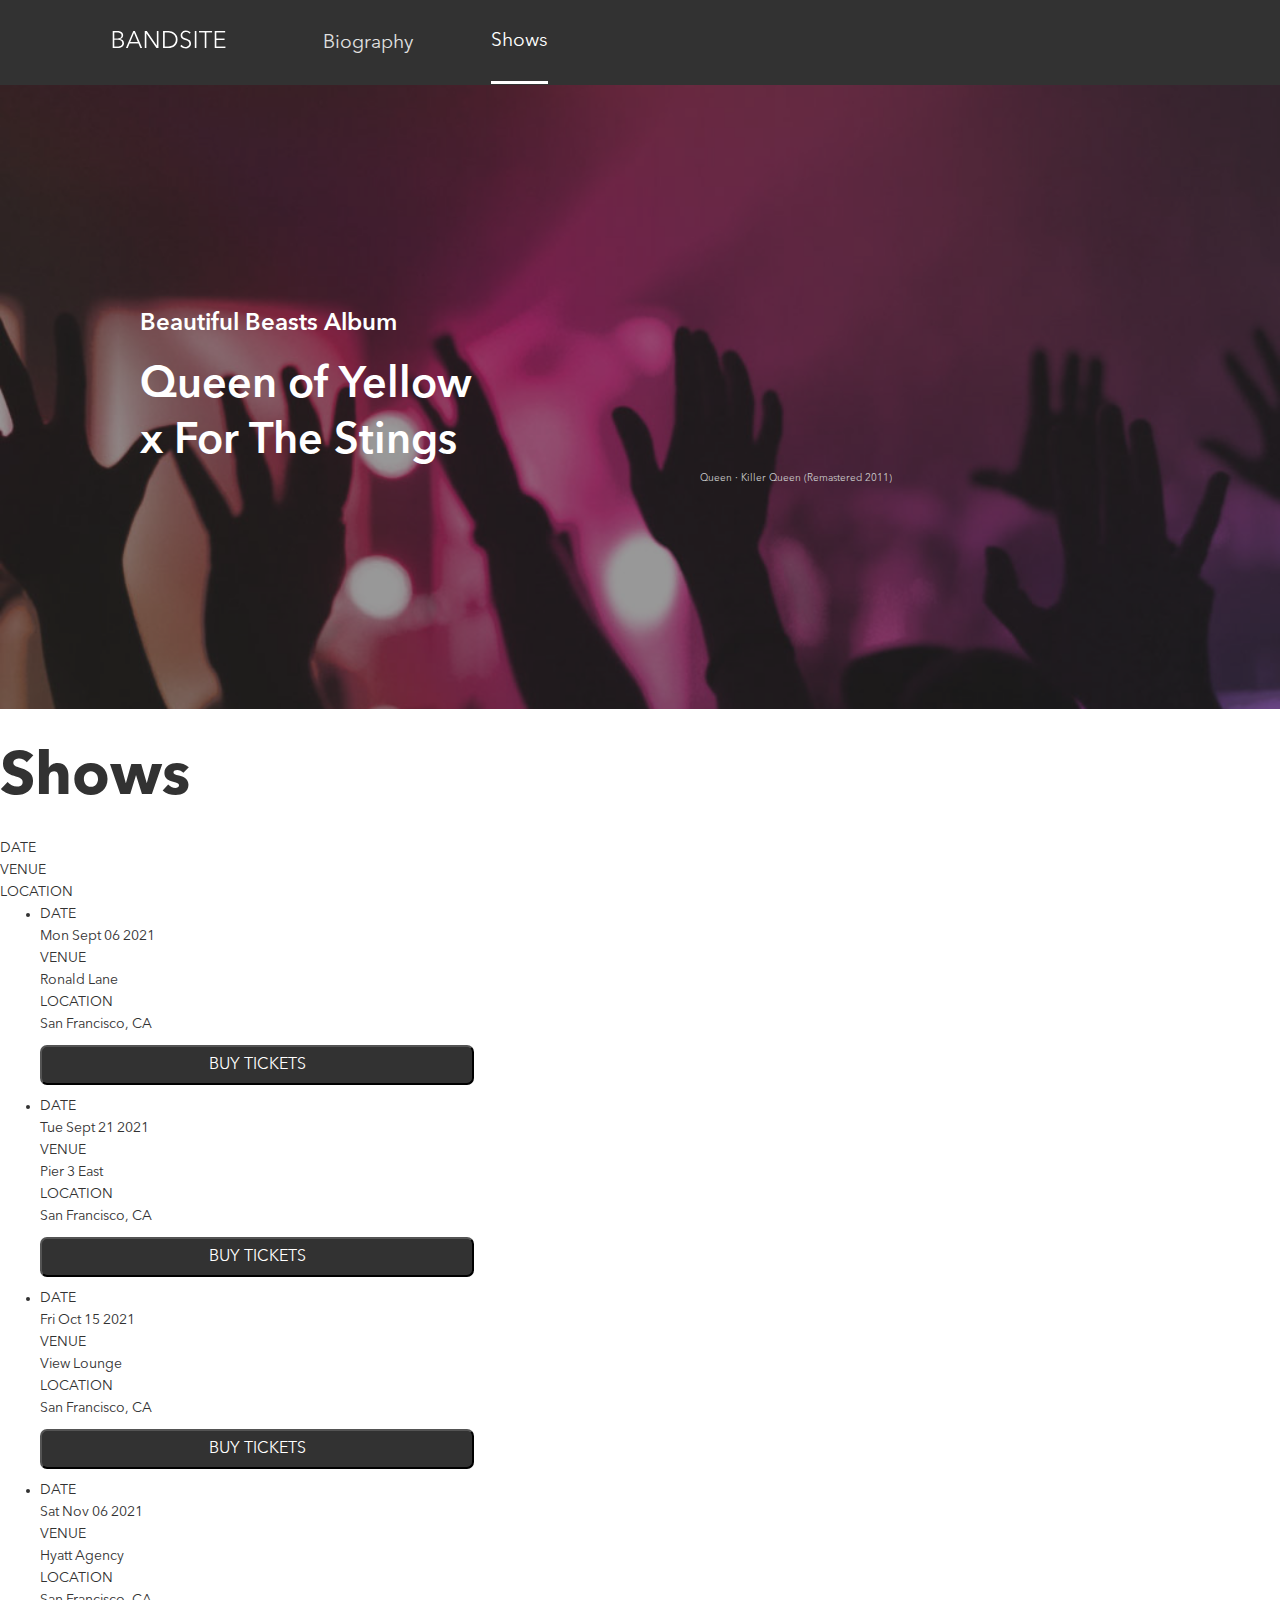
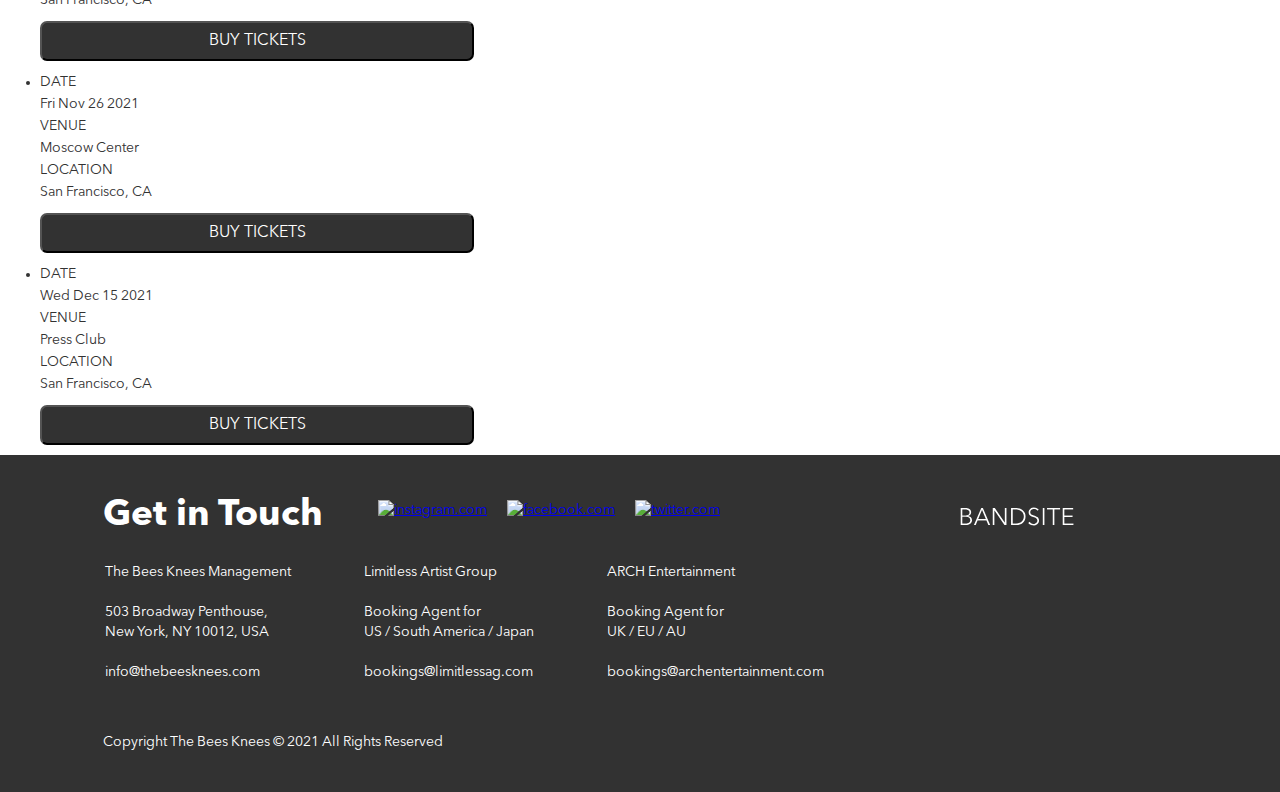
==== pages/shows.html @ b72228e1 "Final updates" ====
<!DOCTYPE html>
<html lang="en">
  <head>
    <meta charset="UTF-8" />
    <meta http-equiv="X-UA-Compatible" content="IE=edge" />
    <meta name="viewport" content="width=device-width, initial-scale=1.0" />
    <title>Shows</title>
    <link rel="stylesheet" href="../styles/general-ruleset.css" />
    <link rel="stylesheet" href="../styles/shows.css" />
  </head>

  <body>
    <header class="dark-background header">
      <a href="../index.html"
        ><img
          class="logo logo--nav"
          src="../assets/Logo/Logo-bandsite.svg"
          alt="BANDSITE"
      /></a>
      <div class="header__content">
        <a class="header__nav" href="../index.html">
          <h2>Biography</h2>
        </a>
        <a class="header__nav header__nav--selected" href="shows.html">
          <h2>Shows</h2>
        </a>
      </div>
    </header>

    <div class="hero hero--shows">
      <div class="hero__overlay">
        <div class="hero__wrapper">
          <div class="hero__half">
            <span class="hero__text">
              <p class="hero__text--sub">Beautiful Beasts Album</p>
              <p class="hero__text--main">Queen of Yellow x For The Stings</p>
            </span>
          </div>
          <div class="hero__half">
            <iframe
              class="hero__player"
              width="100%"
              height="166"
              scrolling="no"
              frameborder="no"
              allow="autoplay"
              src="https://w.soundcloud.com/player/?url=https%3A//api.soundcloud.com/tracks/252514617&color=%2300aabb&auto_play=true&hide_related=false&show_comments=true&show_user=true&show_reposts=false&show_teaser=true"
            ></iframe>
            <div
              style="
                font-size: 10px;
                color: #cccccc;
                line-break: anywhere;
                word-break: normal;
                overflow: hidden;
                white-space: nowrap;
                text-overflow: ellipsis;
                font-family: Interstate, Lucida Grande, Lucida Sans Unicode,
                  Lucida Sans, Garuda, Verdana, Tahoma, sans-serif;
                font-weight: 100;
              "
            >
              <a
                href="https://soundcloud.com/queen-69312"
                title="Queen"
                target="_blank"
                style="color: #cccccc; text-decoration: none"
                >Queen</a
              >
              ·
              <a
                href="https://soundcloud.com/queen-69312/killer-queen-remastered-2011"
                title="Killer Queen (Remastered 2011)"
                target="_blank"
                style="color: #cccccc; text-decoration: none"
                >Killer Queen (Remastered 2011)</a
              >
            </div>
          </div>
        </div>
      </div>
    </div>

    <div class="shows">
      <div class="shows__container">
        <div class="shows__heading">
          <h3 class="section-headings">Shows</h3>
        </div>
        <div class="shows-detail">
          <div class="shows-detail__wrapper">
            <div class="shows-detail__subheading"></div>

            <ul class="shows-detail__table"></ul>
          </div>
        </div>
      </div>
    </div>

    <footer class="dark-background footer">
      <div class="footer__section-wrapper">
        <div class="footer__section">
          <h3 class="section-headings section-headings--footer footer__heading">
            Get in Touch
          </h3>
          <div class="footer__icons-list">
            <a href="https://www.instagram.com/"
              ><img
                class="footer__icons"
                src="../assets/icons/SVG/Icon-instagram.svg"
                alt="instagram.com"
            /></a>
            <a href="https://www.facebook.com/"
              ><img
                class="footer__icons"
                src="../assets/icons/SVG/Icon-facebook.svg"
                alt="facebook.com"
            /></a>
            <a href="https://www.twitter.com/"
              ><img
                class="footer__icons"
                src="../assets/icons/SVG/Icon-twitter.svg"
                alt="twitter.com"
            /></a>
          </div>
        </div>

        <img
          class="logo logo--tablet"
          src="../assets/Logo/Logo-bandsite.svg"
          alt="BANDSITE"
        />
      </div>

      <div class="footer-card">
        <div class="footer-card__wrapper">
          <div class="footer-card__container">
            <div class="footer-card__name">
              <p>The Bees Knees Management</p>
            </div>
            <div class="footer-card__role">
              <p>503 Broadway Penthouse,</p>
              <p>New York, NY 10012, USA</p>
            </div>
            <div class="footer-card__contact">
              <p>
                <a
                  href="mailto:info@thebeesknees.com"
                  class="footer-card__contact-link"
                  >info@thebeesknees.com</a
                >
              </p>
            </div>
          </div>
        </div>

        <div class="footer-card__wrapper">
          <div class="footer-card__container">
            <div class="footer-card__name">
              <p>Limitless Artist Group</p>
            </div>
            <div class="footer-card__role">
              <p>Booking Agent for</p>
              <p>US / South America / Japan</p>
            </div>
            <div class="footer-card__contact">
              <p>
                <a
                  href="mailto:bookings@limitlessag.com"
                  class="footer-card__contact-link"
                  >bookings@limitlessag.com</a
                >
              </p>
            </div>
          </div>
        </div>

        <div class="footer-card__wrapper">
          <div class="footer-card__container">
            <div class="footer-card__name">
              <p>ARCH Entertainment</p>
            </div>
            <div class="footer-card__role">
              <p>Booking Agent for</p>
              <p>UK / EU / AU</p>
            </div>
            <div class="footer-card__contact">
              <p>
                <a
                  href="mailto:bookings@archentertainment.com"
                  class="footer-card__contact-link"
                  >bookings@archentertainment.com</a
                >
              </p>
            </div>
          </div>
        </div>
      </div>

      <img
        class="logo logo--mobile"
        src="../assets/Logo/Logo-bandsite.svg"
        alt="BANDSITE"
      />
      <p class="footer__trademark">
        Copyright The Bees Knees © 2021 All Rights Reserved
      </p>
    </footer>

    <script src="../scripts/build-shows-page.js"></script>
  </body>
</html>
---- styles/general-ruleset.css ----
@font-face {
  font-family: "Avenir Next LT Pro";
  src: url("../../assets/Font/AvenirNextLTPro-Regular.otf") format(opentype), url("../../assets/fonts/alternative/AvenirNextLTPro.ttf") format(truetype);
  font-weight: 400;
}
@font-face {
  font-family: "Avenir Next LT Pro";
  src: url("../../assets/Font/AvenirNextLTPro-Demi.otf") format(opentype), url("../../assets/fonts/alternative/AvenirNextLTProDemi.ttf") format(truetype);
  font-weight: 600;
}
@font-face {
  font-family: "Avenir Next LT Pro";
  src: url("../../assets/Font/AvenirNextLTPro-Bold.otf") format(opentype), url("../../assets/fonts/alternative/AvenirNextLTProBold.ttf") format(truetype);
  font-weight: 700;
}
* {
  margin: 0;
  font-family: "Avenir Next LT Pro";
  font-weight: 400;
}

* {
  box-sizing: border-box;
  margin: 0px;
}

body {
  font-weight: 400;
  color: #323232;
}
@media screen and (min-width: 320px) and (max-width: 767px) {
  body {
    font-size: 0.8125rem;
    line-height: 1.125rem;
  }
}
@media screen and (min-width: 768px) {
  body {
    font-size: 0.875rem;
    line-height: 1.375rem;
  }
}

.header {
  display: flex;
  justify-content: center;
  align-items: center;
  color: #FFFFFF;
  width: 100%;
}
@media screen and (min-width: 320px) and (max-width: 767px) {
  .header {
    flex-direction: column;
  }
}
@media screen and (min-width: 768px) {
  .header {
    justify-content: flex-start;
    flex-direction: row;
    height: 90px;
  }
}
@media screen and (min-width: 1280px) {
  .header {
    padding-left: 4.5rem;
    height: 85px;
  }
}
@media screen and (min-width: 320px) and (max-width: 767px) {
  .header__content {
    display: flex;
    justify-content: center;
    align-items: center;
    width: 100%;
    font-size: 0.625rem;
    line-height: 1.25rem;
  }
}
@media screen and (min-width: 768px) {
  .header__content {
    display: inline-flex;
    justify-content: flex-start;
    align-items: center;
    margin-left: 6.0625rem;
  }
}
.header__nav {
  display: inline-flex;
  justify-content: center;
  align-items: center;
  padding: 1.25rem 0rem 0.625rem 0rem;
  color: #E1E1E1;
  font-weight: 400;
  text-decoration: none;
}
@media screen and (min-width: 320px) and (max-width: 767px) {
  .header__nav {
    width: 50%;
  }
}
@media screen and (min-width: 768px) {
  .header__nav {
    margin-right: 4.875rem;
    padding: 1.9rem 0rem;
    font-size: 0.8rem;
  }
}
@media screen and (min-width: 1280px) {
  .header__nav {
    padding: 1.8rem 0rem;
  }
}
.header__nav--selected {
  color: #FFFFFF;
  border-bottom: 3px solid #FFFFFF;
  font-weight: 700;
}
.header__nav:hover {
  color: #FFFFFF;
  border-bottom: 3px solid #FFFFFF;
  font-weight: bold;
}

.logo {
  text-decoration: none;
  color: #FFFFFF;
  display: none;
  font-size: 1.5rem;
  line-height: 2rem;
}
@media screen and (min-width: 320px) and (max-width: 767px) {
  .logo {
    padding: 1.25rem 0rem 0.3125rem 0rem;
  }
}
@media screen and (min-width: 768px) {
  .logo {
    padding: 0rem;
  }
}
@media screen and (min-width: 320px) and (max-width: 767px) {
  .logo--nav {
    display: inline-flex;
    justify-content: center;
    align-items: center;
  }
}
@media screen and (min-width: 768px) {
  .logo--nav {
    display: inline-flex;
    justify-content: flex-start;
    align-items: center;
    margin-left: 2.5rem;
    max-height: 1.25rem;
    max-width: 7.5rem;
  }
}
@media screen and (min-width: 1280px) {
  .logo--nav {
    margin-right: 0rem;
  }
}
@media screen and (min-width: 320px) and (max-width: 767px) {
  .logo--mobile {
    display: inline-block;
    padding-bottom: 0.9375rem;
    padding-top: 2.8125rem;
  }
}
@media screen and (min-width: 768px) {
  .logo--mobile {
    display: none;
  }
}
@media screen and (min-width: 320px) and (max-width: 767px) {
  .logo--tablet {
    display: none;
  }
}
@media screen and (min-width: 768px) {
  .logo--tablet {
    display: inline-block;
    padding-left: 2.5rem;
  }
}

.dark-background {
  background-color: #323232;
}

.alternate-light-background {
  background-color: #FAFAFA;
}

.hero {
  background-position: center;
  background-size: cover;
  width: 100%;
  position: relative;
}
@media screen and (min-width: 320px) and (max-width: 767px) {
  .hero {
    height: 15.25rem;
  }
}
@media screen and (min-width: 768px) {
  .hero {
    height: 29.0625rem;
  }
}
@media screen and (min-width: 1280px) {
  .hero {
    height: 39rem;
  }
}
.hero--bio {
  background-image: url(../assets/Images/hero-bio.jpg);
}
.hero--shows {
  background-image: url(../assets/Images/Photo-gallery-3.jpg);
}
.hero__overlay {
  position: absolute;
  background: rgba(50, 50, 50, 0.5);
  z-index: 999;
  height: 100%;
  width: 100%;
}
.hero__wrapper {
  display: flex;
  align-items: center;
  justify-content: center;
  width: 100%;
  height: 100%;
}
@media screen and (min-width: 320px) and (max-width: 767px) {
  .hero__wrapper {
    flex-direction: column;
  }
}
@media screen and (min-width: 768px) {
  .hero__wrapper {
    flex-direction: column;
  }
}
@media screen and (min-width: 1280px) {
  .hero__wrapper {
    flex-direction: row;
  }
}
.hero__half {
  width: 100%;
}
@media screen and (min-width: 320px) and (max-width: 767px) {
  .hero__half {
    display: flex;
    flex-direction: column;
  }
}
@media screen and (min-width: 768px) {
  .hero__half {
    display: flex;
    align-items: flex-start;
    justify-content: flex-start;
    flex-direction: column;
    padding-left: 3.75rem;
    padding-bottom: 0.3125rem;
  }
}
@media screen and (min-width: 1280px) {
  .hero__half {
    display: inline-flex;
    width: 50%;
  }
}
@media screen and (min-width: 320px) and (max-width: 767px) {
  .hero__player {
    height: 70%;
    margin-left: 20px;
    width: 90%;
  }
}
@media screen and (min-width: 768px) {
  .hero__player {
    border-radius: 5px;
    width: 56%;
  }
}
@media screen and (min-width: 1280px) {
  .hero__player {
    width: 75%;
  }
}
.hero__text {
  font-weight: 400;
  display: inline-flex;
  flex-direction: column;
  justify-content: center;
  align-items: flex-start;
  width: 54%;
  height: 100%;
  color: #FFFFFF;
}
@media screen and (min-width: 320px) and (max-width: 767px) {
  .hero__text {
    font-size: 1.5rem;
    line-height: 2rem;
    padding-left: 1.375rem;
  }
}
@media screen and (min-width: 768px) {
  .hero__text {
    font-size: 3.75rem;
    line-height: 4.25rem;
  }
}
@media screen and (min-width: 1280px) {
  .hero__text {
    padding-left: 5rem;
    width: 74%;
  }
}
.hero__text--sub {
  font-size: 1.5rem;
  font-weight: 600;
}
@media screen and (min-width: 320px) and (max-width: 767px) {
  .hero__text--sub {
    font-size: 0.75rem;
  }
}
.hero__text--main {
  font-size: 3rem;
  font-weight: 600;
}
@media screen and (min-width: 320px) and (max-width: 767px) {
  .hero__text--main {
    font-size: 1rem;
  }
}
@media screen and (min-width: 768px) {
  .hero__text--main {
    font-size: 2.689rem;
    font-weight: 600;
    padding-bottom: 1.25rem;
  }
}
@media screen and (min-width: 1280px) {
  .hero__text--main {
    font-size: 2.7rem;
    line-height: 3.5rem;
    padding-bottom: 1.875rem;
  }
}

.section-headings {
  color: #323232;
  font-weight: 700;
}
@media screen and (min-width: 320px) and (max-width: 767px) {
  .section-headings {
    font-size: 1.5rem;
    line-height: 2rem;
    margin-left: 0.9375rem;
    padding-top: 1.5rem;
    padding-bottom: 1rem;
  }
}
@media screen and (min-width: 768px) {
  .section-headings {
    font-size: 3.75rem;
    line-height: 2.75rem;
    padding-top: 3rem;
    padding-bottom: 2.25rem;
  }
}
.section-headings--footer {
  color: #FFFFFF;
}

.button-container {
  display: flex;
  justify-content: flex-end;
  align-items: center;
  margin: 1.25rem 0rem;
}

.button {
  background-color: #323232;
  color: #FFFFFF;
  font-size: 1rem;
  padding: 0rem 2rem;
  border-radius: 7px;
  cursor: pointer;
}
@media screen and (min-width: 768px) {
  .button {
    height: 2.5rem;
  }
}
@media screen and (min-width: 1280px) {
  .button {
    height: 3.5rem;
  }
}
.button:hover {
  background-color: #323232;
}
@media screen and (min-width: 320px) and (max-width: 767px) {
  .button--shows-detail {
    width: 100%;
  }
}
@media screen and (min-width: 768px) {
  .button--shows-detail {
    width: 27%;
    min-width: 9.375rem;
    margin: 0.625rem 0rem;
    height: 2.5rem;
  }
}
@media screen and (min-width: 1280px) {
  .button--shows-detail {
    width: 25%;
  }
}
.button--bio {
  align-items: flex-start;
}
@media screen and (min-width: 320px) and (max-width: 767px) {
  .button {
    width: 100%;
    padding: 0.5rem 2rem;
  }
}
@media screen and (min-width: 768px) {
  .button {
    width: 35%;
  }
}

.footer {
  width: 100%;
  color: #FFFFFF;
  font-weight: 400;
  display: flex;
  flex-direction: column;
  justify-content: center;
  align-items: flex-start;
  padding: 1.25rem 0.625rem;
}
@media screen and (min-width: 320px) and (max-width: 767px) {
  .footer {
    font-size: 0.8125rem;
    line-height: 1.125rem;
  }
}
@media screen and (min-width: 768px) {
  .footer {
    font-size: 0.875rem;
    line-height: 1.25rem;
  }
}
.footer__section-wrapper {
  display: flex;
  align-items: center;
  width: 100%;
}
@media screen and (min-width: 768px) {
  .footer__section-wrapper {
    padding-left: 1.25rem;
  }
}
@media screen and (min-width: 1280px) {
  .footer__section-wrapper {
    padding-left: 5.8125rem;
    padding-top: 1.5625rem;
  }
}
.footer__section {
  display: inline-flex;
  align-items: flex-start;
  justify-content: flex-start;
  width: 100%;
}
@media screen and (min-width: 320px) and (max-width: 767px) {
  .footer__section {
    flex-direction: column;
  }
}
@media screen and (min-width: 768px) {
  .footer__section {
    width: 70%;
    flex-direction: row;
  }
}
@media screen and (min-width: 1280px) {
  .footer__section {
    width: 70%;
  }
}
.footer__heading {
  font-size: 1.5rem;
  line-height: 2rem;
  font-weight: 700;
  padding: 0rem;
}
@media screen and (min-width: 320px) and (max-width: 767px) {
  .footer__heading {
    margin-left: 0rem;
  }
}
@media screen and (min-width: 768px) {
  .footer__heading {
    display: inline-flex;
    justify-content: center;
    align-items: center;
  }
}
@media screen and (min-width: 1280px) {
  .footer__heading {
    margin-left: 0rem;
    font-size: 2.3rem;
    line-height: 2rem;
    font-weight: 700;
    padding-right: 2rem;
  }
}
@media screen and (min-width: 320px) and (max-width: 767px) {
  .footer__icons-list {
    display: flex;
    justify-content: center;
    align-items: center;
    margin-left: -0.625rem;
  }
}
@media screen and (min-width: 768px) {
  .footer__icons-list {
    display: inline-flex;
    justify-content: center;
    align-items: center;
    margin-left: 0.8125rem;
    margin-top: -0.625rem;
  }
}
.footer__icons {
  height: 3.125rem;
  width: 3.125rem;
  padding: 0.625rem;
}
@media screen and (min-width: 320px) and (max-width: 767px) {
  .footer__trademark {
    font-size: 0.71875rem;
  }
}
@media screen and (min-width: 768px) {
  .footer__trademark {
    padding-left: 1.25rem;
  }
}
@media screen and (min-width: 1280px) {
  .footer__trademark {
    padding-left: 5.81825rem;
    margin-bottom: 1.25rem;
  }
}

.footer-card {
  width: 100%;
}
@media screen and (min-width: 768px) {
  .footer-card {
    padding: 0rem 0.625rem;
  }
}
@media screen and (min-width: 1280px) {
  .footer-card {
    padding: 0rem 5.3rem;
  }
}
@media screen and (min-width: 320px) and (max-width: 767px) {
  .footer-card__wrapper {
    display: flex;
    align-items: flex-start;
    justify-content: flex-start;
    width: 100%;
    margin: 0.625rem auto;
  }
}
@media screen and (min-width: 768px) {
  .footer-card__wrapper {
    display: inline-flex;
    align-items: flex-start;
    justify-content: space-between;
    margin: 1.25rem 0.625rem;
  }
}
.footer-card__container {
  display: flex;
  flex-direction: column;
  align-items: flex-start;
  justify-content: space-evenly;
}
@media screen and (min-width: 768px) {
  .footer-card__container {
    display: inline-flex;
    flex-direction: column;
    align-items: flex-start;
    justify-content: space-evenly;
    color: #FFFFFF;
  }
}
@media screen and (min-width: 1280px) {
  .footer-card__container {
    padding-right: 3.125rem;
    margin-bottom: 1.25rem;
  }
}
.footer-card__name {
  margin: 0.625rem 0rem;
  font-weight: 700;
}
.footer-card__role {
  margin: 0.625rem 0rem;
}
.footer-card__contact {
  margin: 0.625rem 0rem;
}
.footer-card__contact-link {
  text-decoration: none;
  color: #FFFFFF;
}/*# sourceMappingURL=general-ruleset.css.map */
---- styles/shows.css ----
/*# sourceMappingURL=shows.css.map */
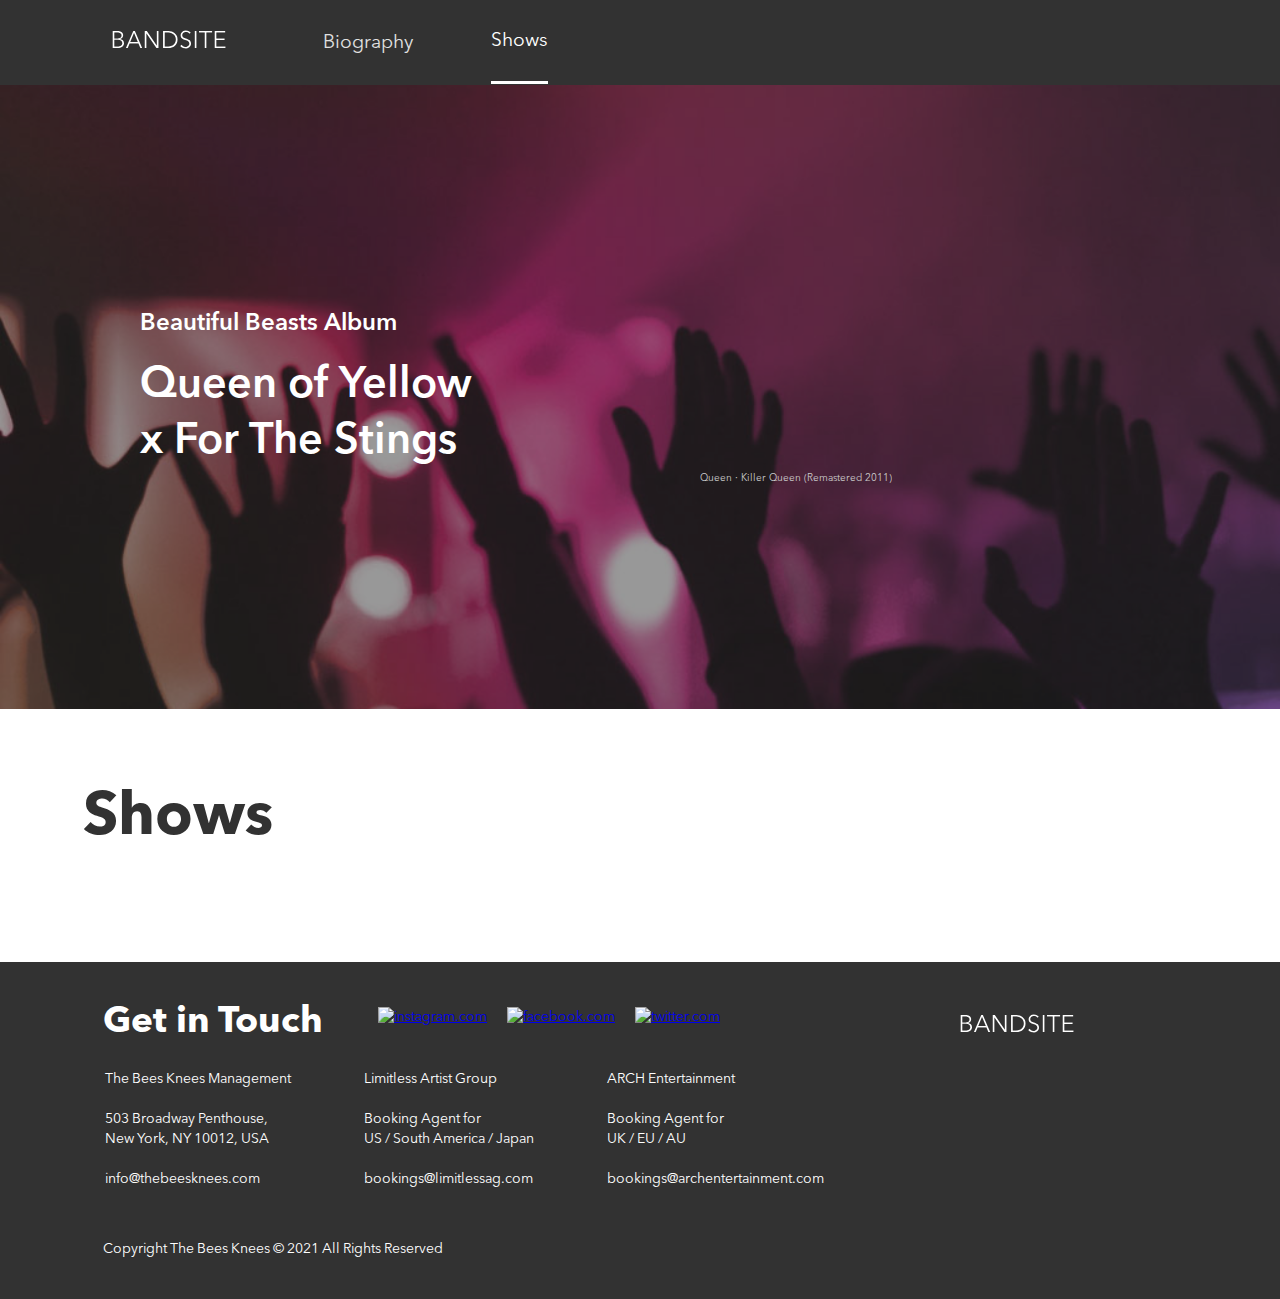
==== commit c22608c2: "API succesfully imported" ====
--- a/pages/shows.html
+++ b/pages/shows.html
@@ -206,6 +206,7 @@
       </p>
     </footer>
 
+    <script src="https://cdn.jsdelivr.net/npm/axios/dist/axios.min.js"></script>
     <script src="../scripts/build-shows-page.js"></script>
   </body>
 </html>
--- a/styles/shows.css
+++ b/styles/shows.css
@@ -1 +1,832 @@
-/*# sourceMappingURL=shows.css.map */+@font-face {
+  font-family: "Avenir Next LT Pro";
+  src: url("../../assets/Font/AvenirNextLTPro-Regular.otf") format(opentype), url("../../assets/fonts/alternative/AvenirNextLTPro.ttf") format(truetype);
+  font-weight: 400;
+}
+@font-face {
+  font-family: "Avenir Next LT Pro";
+  src: url("../../assets/Font/AvenirNextLTPro-Demi.otf") format(opentype), url("../../assets/fonts/alternative/AvenirNextLTProDemi.ttf") format(truetype);
+  font-weight: 600;
+}
+@font-face {
+  font-family: "Avenir Next LT Pro";
+  src: url("../../assets/Font/AvenirNextLTPro-Bold.otf") format(opentype), url("../../assets/fonts/alternative/AvenirNextLTProBold.ttf") format(truetype);
+  font-weight: 700;
+}
+* {
+  margin: 0;
+  font-family: "Avenir Next LT Pro";
+  font-weight: 400;
+}
+
+* {
+  box-sizing: border-box;
+  margin: 0;
+}
+
+body {
+  font-weight: 400;
+  color: #323232;
+}
+@media screen and (min-width: 320px) and (max-width: 767px) {
+  body {
+    font-size: 0.8125rem;
+    line-height: 1.125rem;
+  }
+}
+@media screen and (min-width: 768px) {
+  body {
+    font-size: 0.875rem;
+    line-height: 1.375rem;
+  }
+}
+
+.header {
+  display: flex;
+  justify-content: center;
+  align-items: center;
+  color: #FFFFFF;
+  width: 100%;
+}
+@media screen and (min-width: 320px) and (max-width: 767px) {
+  .header {
+    flex-direction: column;
+  }
+}
+@media screen and (min-width: 768px) {
+  .header {
+    justify-content: flex-start;
+    flex-direction: row;
+    height: 90px;
+  }
+}
+@media screen and (min-width: 1280px) {
+  .header {
+    padding-left: 4.5rem;
+    height: 5.313rem;
+  }
+}
+@media screen and (min-width: 320px) and (max-width: 767px) {
+  .header__content {
+    display: flex;
+    justify-content: center;
+    align-items: center;
+    width: 100%;
+    font-size: 0.625rem;
+    line-height: 1.25rem;
+  }
+}
+@media screen and (min-width: 768px) {
+  .header__content {
+    display: inline-flex;
+    justify-content: flex-start;
+    align-items: center;
+    margin-left: 6.0625rem;
+  }
+}
+.header__nav {
+  display: inline-flex;
+  justify-content: center;
+  align-items: center;
+  padding: 1.25rem 0rem 0.625rem 0rem;
+  color: #E1E1E1;
+  font-weight: 400;
+  text-decoration: none;
+}
+@media screen and (min-width: 320px) and (max-width: 767px) {
+  .header__nav {
+    width: 50%;
+  }
+}
+@media screen and (min-width: 768px) {
+  .header__nav {
+    margin-right: 4.875rem;
+    padding: 1.9rem 0rem;
+    font-size: 0.8rem;
+  }
+}
+@media screen and (min-width: 1280px) {
+  .header__nav {
+    padding: 1.8rem 0rem;
+  }
+}
+.header__nav--selected {
+  color: #FFFFFF;
+  border-bottom: 3px solid #FFFFFF;
+  font-weight: 700;
+}
+.header__nav:hover {
+  color: #FFFFFF;
+  border-bottom: 3px solid #FFFFFF;
+  font-weight: bold;
+}
+
+.logo {
+  text-decoration: none;
+  color: #FFFFFF;
+  display: none;
+  font-size: 1.5rem;
+  line-height: 2rem;
+}
+@media screen and (min-width: 320px) and (max-width: 767px) {
+  .logo {
+    padding: 1.25rem 0rem 0.3125rem 0rem;
+  }
+}
+@media screen and (min-width: 768px) {
+  .logo {
+    padding: 0rem;
+  }
+}
+@media screen and (min-width: 320px) and (max-width: 767px) {
+  .logo--nav {
+    display: inline-flex;
+    justify-content: center;
+    align-items: center;
+  }
+}
+@media screen and (min-width: 768px) {
+  .logo--nav {
+    display: inline-flex;
+    justify-content: flex-start;
+    align-items: center;
+    margin-left: 2.5rem;
+    max-height: 1.25rem;
+    max-width: 7.5rem;
+  }
+}
+@media screen and (min-width: 1280px) {
+  .logo--nav {
+    margin-right: 0rem;
+  }
+}
+@media screen and (min-width: 320px) and (max-width: 767px) {
+  .logo--mobile {
+    display: inline-block;
+    padding-bottom: 0.9375rem;
+    padding-top: 2.8125rem;
+  }
+}
+@media screen and (min-width: 768px) {
+  .logo--mobile {
+    display: none;
+  }
+}
+@media screen and (min-width: 320px) and (max-width: 767px) {
+  .logo--tablet {
+    display: none;
+  }
+}
+@media screen and (min-width: 768px) {
+  .logo--tablet {
+    display: inline-block;
+    padding-left: 2.5rem;
+  }
+}
+
+.dark-background {
+  background-color: #323232;
+}
+
+.alternate-light-background {
+  background-color: #FAFAFA;
+}
+
+.hero {
+  background-position: center;
+  background-size: cover;
+  width: 100%;
+  position: relative;
+}
+@media screen and (min-width: 320px) and (max-width: 767px) {
+  .hero {
+    height: 15.25rem;
+  }
+}
+@media screen and (min-width: 768px) {
+  .hero {
+    height: 29.0625rem;
+  }
+}
+@media screen and (min-width: 1280px) {
+  .hero {
+    height: 39rem;
+  }
+}
+.hero--bio {
+  background-image: url(../assets/Images/hero-bio.jpg);
+}
+.hero--shows {
+  background-image: url(../assets/Images/Photo-gallery-3.jpg);
+}
+.hero__overlay {
+  position: absolute;
+  background: rgba(50, 50, 50, 0.5);
+  z-index: 999;
+  height: 100%;
+  width: 100%;
+}
+.hero__wrapper {
+  display: flex;
+  align-items: center;
+  justify-content: center;
+  width: 100%;
+  height: 100%;
+}
+@media screen and (min-width: 320px) and (max-width: 767px) {
+  .hero__wrapper {
+    flex-direction: column;
+  }
+}
+@media screen and (min-width: 768px) {
+  .hero__wrapper {
+    flex-direction: column;
+  }
+}
+@media screen and (min-width: 1280px) {
+  .hero__wrapper {
+    flex-direction: row;
+  }
+}
+.hero__half {
+  width: 100%;
+}
+@media screen and (min-width: 320px) and (max-width: 767px) {
+  .hero__half {
+    display: flex;
+    flex-direction: column;
+  }
+}
+@media screen and (min-width: 768px) {
+  .hero__half {
+    display: flex;
+    align-items: flex-start;
+    justify-content: flex-start;
+    flex-direction: column;
+    padding-left: 3.75rem;
+    padding-bottom: 0.3125rem;
+  }
+}
+@media screen and (min-width: 1280px) {
+  .hero__half {
+    display: inline-flex;
+    width: 50%;
+  }
+}
+@media screen and (min-width: 320px) and (max-width: 767px) {
+  .hero__player {
+    height: 70%;
+    margin-left: 20px;
+    width: 90%;
+  }
+}
+@media screen and (min-width: 768px) {
+  .hero__player {
+    border-radius: 5px;
+    width: 56%;
+  }
+}
+@media screen and (min-width: 1280px) {
+  .hero__player {
+    width: 75%;
+  }
+}
+.hero__text {
+  font-weight: 400;
+  display: inline-flex;
+  flex-direction: column;
+  justify-content: center;
+  align-items: flex-start;
+  width: 54%;
+  height: 100%;
+  color: #FFFFFF;
+}
+@media screen and (min-width: 320px) and (max-width: 767px) {
+  .hero__text {
+    font-size: 1.5rem;
+    line-height: 2rem;
+    padding-left: 1.375rem;
+  }
+}
+@media screen and (min-width: 768px) {
+  .hero__text {
+    font-size: 3.75rem;
+    line-height: 4.25rem;
+  }
+}
+@media screen and (min-width: 1280px) {
+  .hero__text {
+    padding-left: 5rem;
+    width: 74%;
+  }
+}
+.hero__text--sub {
+  font-size: 1.5rem;
+  font-weight: 600;
+}
+@media screen and (min-width: 320px) and (max-width: 767px) {
+  .hero__text--sub {
+    font-size: 0.75rem;
+  }
+}
+.hero__text--main {
+  font-size: 3rem;
+  font-weight: 600;
+}
+@media screen and (min-width: 320px) and (max-width: 767px) {
+  .hero__text--main {
+    font-size: 1rem;
+  }
+}
+@media screen and (min-width: 768px) {
+  .hero__text--main {
+    font-size: 2.689rem;
+    font-weight: 600;
+    padding-bottom: 1.25rem;
+  }
+}
+@media screen and (min-width: 1280px) {
+  .hero__text--main {
+    font-size: 2.7rem;
+    line-height: 3.5rem;
+    padding-bottom: 1.875rem;
+  }
+}
+
+.section-headings {
+  color: #323232;
+  font-weight: 700;
+}
+@media screen and (min-width: 320px) and (max-width: 767px) {
+  .section-headings {
+    font-size: 1.5rem;
+    line-height: 2rem;
+    margin-left: 0.9375rem;
+    padding-top: 1.5rem;
+    padding-bottom: 1rem;
+  }
+}
+@media screen and (min-width: 768px) {
+  .section-headings {
+    font-size: 3.75rem;
+    line-height: 2.75rem;
+    padding-top: 3rem;
+    padding-bottom: 2.25rem;
+  }
+}
+.section-headings--footer {
+  color: #FFFFFF;
+}
+
+.button-container {
+  display: flex;
+  justify-content: flex-end;
+  align-items: center;
+  margin: 1.25rem 0rem;
+}
+
+.button {
+  background-color: #323232;
+  color: #FFFFFF;
+  font-size: 1rem;
+  padding: 0rem 2rem;
+  border-radius: 7px;
+  cursor: pointer;
+}
+@media screen and (min-width: 768px) {
+  .button {
+    height: 2.5rem;
+  }
+}
+@media screen and (min-width: 1280px) {
+  .button {
+    height: 3.5rem;
+  }
+}
+.button:hover {
+  background-color: #323232;
+}
+@media screen and (min-width: 320px) and (max-width: 767px) {
+  .button--shows-detail {
+    width: 100%;
+  }
+}
+@media screen and (min-width: 768px) {
+  .button--shows-detail {
+    width: 27%;
+    min-width: 9.375rem;
+    margin: 0.625rem 0rem;
+    height: 2.5rem;
+  }
+}
+@media screen and (min-width: 1280px) {
+  .button--shows-detail {
+    width: 25%;
+  }
+}
+.button--bio {
+  align-items: flex-start;
+}
+@media screen and (min-width: 320px) and (max-width: 767px) {
+  .button {
+    width: 100%;
+    padding: 0.5rem 2rem;
+  }
+}
+@media screen and (min-width: 768px) {
+  .button {
+    width: 35%;
+  }
+}
+
+.footer {
+  width: 100%;
+  color: #FFFFFF;
+  font-weight: 400;
+  display: flex;
+  flex-direction: column;
+  justify-content: center;
+  align-items: flex-start;
+  padding: 1.25rem 0.625rem;
+}
+@media screen and (min-width: 320px) and (max-width: 767px) {
+  .footer {
+    font-size: 0.8125rem;
+    line-height: 1.125rem;
+  }
+}
+@media screen and (min-width: 768px) {
+  .footer {
+    font-size: 0.875rem;
+    line-height: 1.25rem;
+  }
+}
+.footer__section-wrapper {
+  display: flex;
+  align-items: center;
+  width: 100%;
+}
+@media screen and (min-width: 768px) {
+  .footer__section-wrapper {
+    padding-left: 1.25rem;
+  }
+}
+@media screen and (min-width: 1280px) {
+  .footer__section-wrapper {
+    padding-left: 5.8125rem;
+    padding-top: 1.5625rem;
+  }
+}
+.footer__section {
+  display: inline-flex;
+  align-items: flex-start;
+  justify-content: flex-start;
+  width: 100%;
+}
+@media screen and (min-width: 320px) and (max-width: 767px) {
+  .footer__section {
+    flex-direction: column;
+  }
+}
+@media screen and (min-width: 768px) {
+  .footer__section {
+    width: 70%;
+    flex-direction: row;
+  }
+}
+@media screen and (min-width: 1280px) {
+  .footer__section {
+    width: 70%;
+  }
+}
+.footer__heading {
+  font-size: 1.5rem;
+  line-height: 2rem;
+  font-weight: 700;
+  padding: 0rem;
+}
+@media screen and (min-width: 320px) and (max-width: 767px) {
+  .footer__heading {
+    margin-left: 0rem;
+  }
+}
+@media screen and (min-width: 768px) {
+  .footer__heading {
+    display: inline-flex;
+    justify-content: center;
+    align-items: center;
+  }
+}
+@media screen and (min-width: 1280px) {
+  .footer__heading {
+    margin-left: 0rem;
+    font-size: 2.3rem;
+    line-height: 2rem;
+    font-weight: 700;
+    padding-right: 2rem;
+  }
+}
+@media screen and (min-width: 320px) and (max-width: 767px) {
+  .footer__icons-list {
+    display: flex;
+    justify-content: center;
+    align-items: center;
+    margin-left: -0.625rem;
+  }
+}
+@media screen and (min-width: 768px) {
+  .footer__icons-list {
+    display: inline-flex;
+    justify-content: center;
+    align-items: center;
+    margin-left: 0.8125rem;
+    margin-top: -0.625rem;
+  }
+}
+.footer__icons {
+  height: 3.125rem;
+  width: 3.125rem;
+  padding: 0.625rem;
+}
+@media screen and (min-width: 320px) and (max-width: 767px) {
+  .footer__trademark {
+    font-size: 0.71875rem;
+  }
+}
+@media screen and (min-width: 768px) {
+  .footer__trademark {
+    padding-left: 1.25rem;
+  }
+}
+@media screen and (min-width: 1280px) {
+  .footer__trademark {
+    padding-left: 5.81825rem;
+    margin-bottom: 1.25rem;
+  }
+}
+
+.footer-card {
+  width: 100%;
+}
+@media screen and (min-width: 768px) {
+  .footer-card {
+    padding: 0rem 0.625rem;
+  }
+}
+@media screen and (min-width: 1280px) {
+  .footer-card {
+    padding: 0rem 5.3rem;
+  }
+}
+@media screen and (min-width: 320px) and (max-width: 767px) {
+  .footer-card__wrapper {
+    display: flex;
+    align-items: flex-start;
+    justify-content: flex-start;
+    width: 100%;
+    margin: 0.625rem auto;
+  }
+}
+@media screen and (min-width: 768px) {
+  .footer-card__wrapper {
+    display: inline-flex;
+    align-items: flex-start;
+    justify-content: space-between;
+    margin: 1.25rem 0.625rem;
+  }
+}
+.footer-card__container {
+  display: flex;
+  flex-direction: column;
+  align-items: flex-start;
+  justify-content: space-evenly;
+}
+@media screen and (min-width: 768px) {
+  .footer-card__container {
+    display: inline-flex;
+    flex-direction: column;
+    align-items: flex-start;
+    justify-content: space-evenly;
+    color: #FFFFFF;
+  }
+}
+@media screen and (min-width: 1280px) {
+  .footer-card__container {
+    padding-right: 3.125rem;
+    margin-bottom: 1.25rem;
+  }
+}
+.footer-card__name {
+  margin: 0.625rem 0rem;
+  font-weight: 700;
+}
+.footer-card__role {
+  margin: 0.625rem 0rem;
+}
+.footer-card__contact {
+  margin: 0.625rem 0rem;
+}
+.footer-card__contact-link {
+  text-decoration: none;
+  color: #FFFFFF;
+}
+
+.shows__heading {
+  padding-left: 1.67rem;
+}
+@media screen and (min-width: 320px) and (max-width: 767px) {
+  .shows__heading {
+    width: 100%;
+    display: flex;
+  }
+}
+@media screen and (min-width: 1280px) {
+  .shows__heading {
+    display: inline-flex;
+    width: 20%;
+    justify-content: center;
+    font-size: 1.875rem;
+    padding-top: 0.625rem;
+    padding-left: 6.25rem;
+  }
+}
+@media screen and (min-width: 768px) {
+  .shows__heading {
+    display: inline-flex;
+    width: 20%;
+  }
+}
+.shows__container {
+  display: flex;
+  justify-content: center;
+  align-items: flex-start;
+  width: 100%;
+  margin: 1.875rem 0rem;
+}
+@media screen and (min-width: 1280px) {
+  .shows__container {
+    flex-direction: row;
+  }
+}
+@media screen and (min-width: 768px) {
+  .shows__container {
+    flex-direction: column;
+  }
+}
+@media screen and (min-width: 320px) and (max-width: 767px) {
+  .shows__container {
+    flex-direction: column;
+  }
+}
+
+.shows-detail {
+  width: 100%;
+}
+.shows-detail__list-items--date {
+  font-weight: 700;
+}
+.shows-detail__list-items {
+  display: inline-flex;
+  flex-direction: row;
+  justify-content: flex-start;
+  align-items: center;
+  padding-bottom: 0.625rem;
+}
+@media screen and (min-width: 1280px) {
+  .shows-detail__list-items {
+    font-size: 1.1rem;
+  }
+}
+@media screen and (min-width: 320px) and (max-width: 767px) {
+  .shows-detail__list-items {
+    width: 100%;
+    font-weight: 600;
+  }
+}
+@media screen and (min-width: 768px) {
+  .shows-detail__list-items {
+    width: 30%;
+    font-size: 1.1rem;
+  }
+}
+.shows-detail__wrapper {
+  display: flex;
+  flex-direction: column;
+  justify-content: center;
+  align-items: flex-start;
+  width: 100%;
+}
+@media screen and (min-width: 768px) {
+  .shows-detail__wrapper {
+    padding: 1.5625rem 0rem 1.25rem 1.25rem;
+  }
+}
+@media screen and (min-width: 1280px) {
+  .shows-detail__wrapper {
+    align-items: flex-start;
+    padding: 1.5625rem 0rem 1.25rem 7.5rem;
+  }
+}
+.shows-detail__list {
+  display: flex;
+  list-style-type: none;
+  width: 80%;
+  border-bottom: 1px solid #E1E1E1;
+}
+@media screen and (min-width: 768px) {
+  .shows-detail__list {
+    width: 97%;
+    padding: 0rem 1.125rem;
+  }
+}
+@media screen and (min-width: 320px) and (max-width: 767px) {
+  .shows-detail__list {
+    align-content: flex-start;
+    justify-content: center;
+    flex-direction: column;
+    padding: 1rem;
+    width: 95%;
+  }
+}
+@media screen and (min-width: 1280px) {
+  .shows-detail__list {
+    padding: 0.875rem 0rem;
+    width: 85%;
+  }
+}
+.shows-detail__list--selected {
+  background-color: #E1E1E1;
+}
+.shows-detail__list:hover:not(.shows-detail__list--selected) {
+  background-color: #FAFAFA;
+}
+.shows-detail__table {
+  display: flex;
+  flex-direction: column;
+  justify-content: center;
+  padding: 0rem;
+}
+@media screen and (min-width: 320px) and (max-width: 767px) {
+  .shows-detail__table {
+    padding-left: 1.25rem;
+    width: 95%;
+  }
+}
+@media screen and (min-width: 768px) {
+  .shows-detail__table {
+    width: 100%;
+  }
+}
+@media screen and (min-width: 1280px) {
+  .shows-detail__table {
+    width: 100%;
+  }
+}
+.shows-detail__subheading {
+  display: flex;
+  justify-content: center;
+  align-items: center;
+  margin-bottom: 0.625rem;
+  width: 69%;
+  color: #AFAFAF;
+}
+@media screen and (min-width: 1280px) {
+  .shows-detail__subheading {
+    width: 67%;
+  }
+}
+@media screen and (min-width: 768px) {
+  .shows-detail__subheading {
+    width: 75%;
+    margin-left: 1rem;
+  }
+}
+.shows-detail__column {
+  width: 100%;
+  padding-bottom: 0.625rem;
+  color: #AFAFAF;
+}
+@media screen and (min-width: 320px) and (max-width: 767px) {
+  .shows-detail__column {
+    display: none;
+  }
+}
+@media screen and (min-width: 768px) {
+  .shows-detail__column {
+    display: inline-flex;
+    justify-content: flex-start;
+    align-items: space-evenly;
+  }
+}
+@media screen and (min-width: 768px) {
+  .shows-detail__column--card-view {
+    display: none;
+  }
+}
+@media screen and (min-width: 320px) and (max-width: 767px) {
+  .shows-detail__column--card-view {
+    display: inline-flex;
+    justify-content: flex-start;
+    align-items: space-evenly;
+  }
+}/*# sourceMappingURL=shows.css.map */